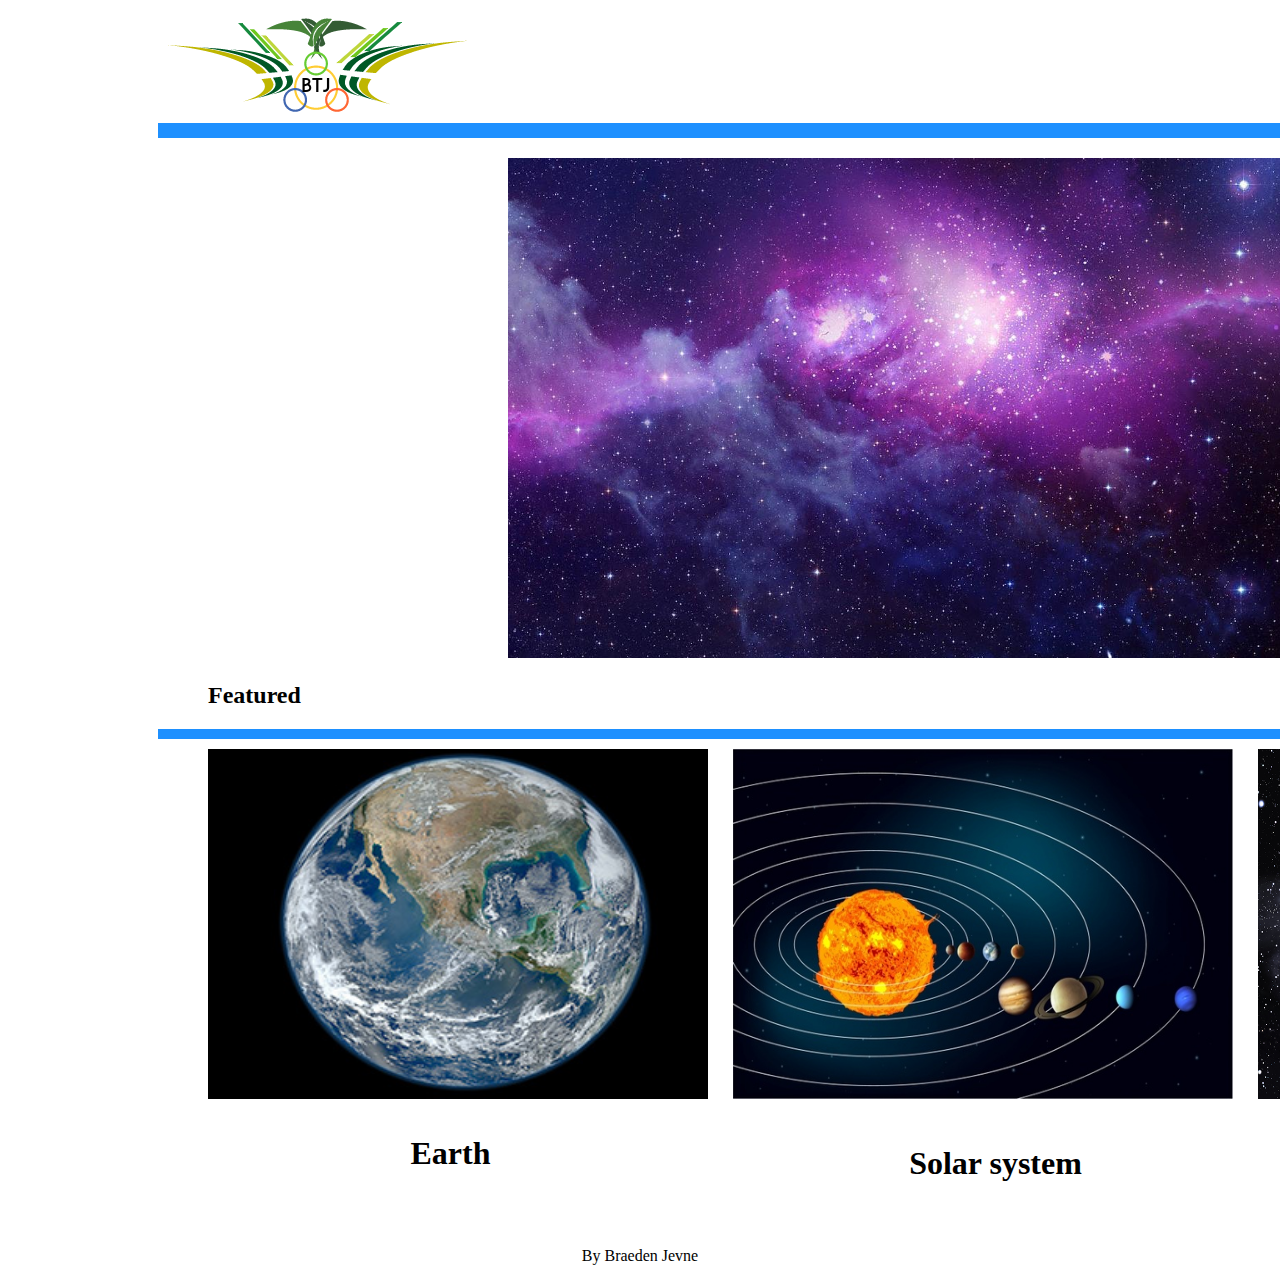
==== index.html @ 20f988d6 "project_1" ====
<!DOCTYPE html>
<html>
<head>
    <meta http-equiv="Content-Type" content="text/html"; charset="utf-8"/>
    <meta name="viewport" content="width=device-width", height=device-height, initial-scale=1, max-scale=1 userscalable='no'>
    <meta http-equiv="X-UA-Compatible" content="IE-EDGE">
    
    <!--Links to css files or font files-->
    <link src="css/bootstrap.min.css">
    <link rel="stylesheet" type="text/css" href="css/style.css">
    <title>Project_1</title>
    
 </head>
    <header>
        
        </header>
    <body>
        <div class="container">
            <div class="row">
                <div class="col-md-6">
         <img src="images/Untitled%20image.png" >
                    <div class="title">
       <h1>Braeden Jevne</h1>
                        <p class="subtitle is-4">Gold 1 class</p> 
                  </div>      
            </div>     
         </div> 
    </div>  
        <!--<div class="image-1">-->
        <div class="space">
    <img src="images/space.jpg">
        </div>
       <h2>Featured</h2>
        <div class="side-by-side">
       <div class="earth">
    <img src="images/earth.jpg">
           <h3>Earth</h3>
             </div>
        <div class="solar_system">
    <img src="images/solar_system.jpg">
            <h4>Solar system</h4>
            </div>
        <div class="milkyway">
    <img src="images/milkyway.jpg">
           <h5>Milky Way</h5>
      </div>
</div>
    </body>
<footer>By Braeden Jevne</footer>
<script src="js/jquery-3.2.1.min.js"></script>
<script src="js/bootstrap.min.css"></script>
</html>
---- css/style.css ----
header {
   
}
.row >img {
   
}
header >img {
  margin-right: 1300px;
}
body {
   
    background-color: none;

}
.col-md-6 {
    align-content: center;
    width: 1600px;
    border-bottom-style: solid;
    border-width: 15px;
    border-bottom-color:dodgerblue;
    margin-left: 150px;
    margin-right: 150px;
    display: flex;
}
h1 {
       padding-left: 1060px;
}
p {
        text-align: right;
}
h2 {
     margin-left: 200px;
}
.space >img {
    max-width: 900px;
    height: 500px;
    margin-left: 500px;
    padding-top: 20px;
}
.earth >img {
    width: 500px;
    height: 350px;
    padding-right: 25px;
    padding-left: 50px;
    margin-top: 10px;
}
h3 {
     text-align: center;
    margin-left: 10px; 
    font-size: xx-large;
}
h4 {
       text-align: center; 
    font-size: xx-large;
}
h5 {
          text-align: center;
    margin-right: 150px;
    font-size: xx-large;
}
.solar_system >img{
    width: 500px;
    height: 350px;
    padding-right: 25px;
    margin-top: 10px;
}
.milkyway >img {
    width: 500px;
    height: 350px;
    padding-right: 200px;
    margin-top: 10px;
}
.side-by-side {
    display: flex;
    border-top: solid;
    border-width: 10px;
    width: 1700px;
    margin-left: 150px;
    border-color: dodgerblue;
}
footer {
    text-align: center;
}
/* text-align: right;
    align-content: center;
    width: 1600px;
    border-top-style: solid;
    margin-left: 150px;
    margin-right: 150px;*/
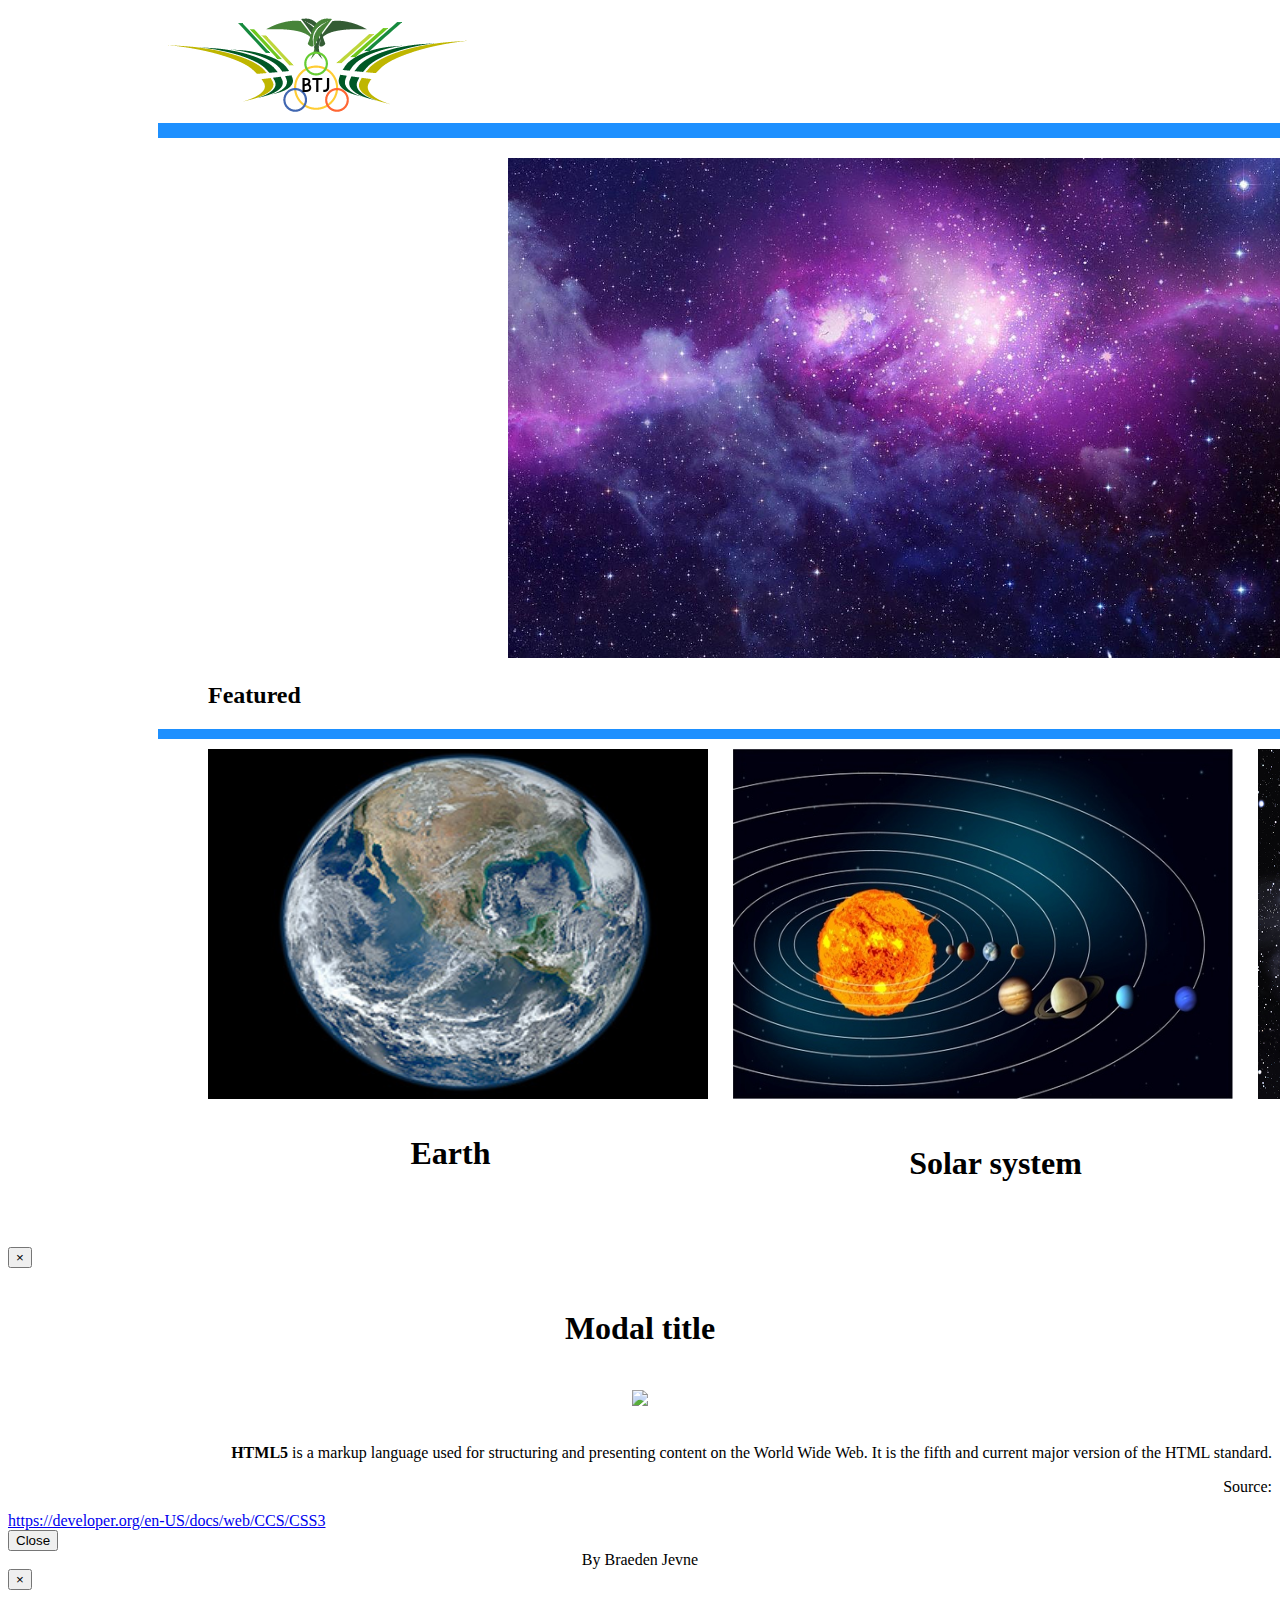
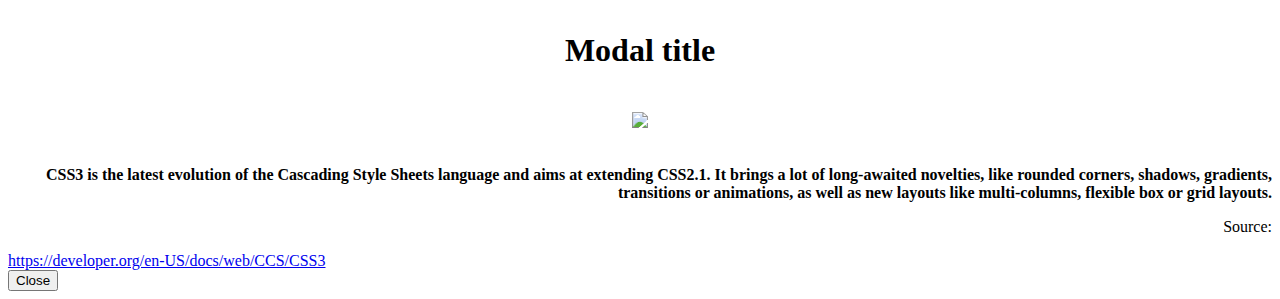
==== commit 4ef8c161: "Project_1" ====
--- a/index.html
+++ b/index.html
@@ -32,21 +32,68 @@
         </div>
        <h2>Featured</h2>
         <div class="side-by-side">
-       <div class="earth">
-    <img src="images/earth.jpg">
+       <div class="earth" >
+    <img src="images/earth.jpg" data-toggle="modal" data-target="#Earth_modal">
            <h3>Earth</h3>
              </div>
         <div class="solar_system">
-    <img src="images/solar_system.jpg">
+    <img src="images/solar_system.jpg" data-toggle="modal" data-target="#Solarsystem_modal">
             <h4>Solar system</h4>
             </div>
         <div class="milkyway">
-    <img src="images/milkyway.jpg">
+    <img src="images/milkyway.jpg" data-toggle="modal" data-target="#milkyway_modal">
            <h5>Milky Way</h5>
       </div>
 </div>
     </body>
+    <div class="modal fade" id="Earth_modal" tabindex="-1" role="dialog" aria-labelledby="myModalLabel">
+  <div class="modal-dialog" role="document">
+    <div class="modal-content">
+      <div class="modal-header">
+        <button type="button" class="close" data-dismiss="modal" aria-label="Close"><span aria-hidden="true">&times;</span></button>
+        <h4 class="modal-title" id="myModalLabel">Modal title</h4>
+      </div>
+      <div class="modal-body">
+          <div class='img-modal'>
+       <img src="images/earth.png">
+              </div>
+          <br>
+          <p><strong>HTML5</strong> is a markup language used for structuring and presenting content on the World Wide Web. It is the fifth and current major version of the HTML standard.</p>
+          <p>Source:</p><span><a href='https://developer.mozilla.org/en-us/docs/web/css/css3'>https://developer.org/en-US/docs/web/CCS/CSS3</a></span>
+      </div>
+      <div class="modal-footer">
+        <button type="button" class="btn btn-default" data-dismiss="modal">Close</button>
+      </div>
+    </div>
+  </div>
+</div>
 <footer>By Braeden Jevne</footer>
+    
+    <div class="modal fade" id="Solarsystem_modal" tabindex="-1" role="dialog" aria-labelledby="myModalLabel">
+  <div class="modal-dialog" role="document">
+    <div class="modal-content">
+      <div class="modal-header">
+        <button type="button" class="close" data-dismiss="modal" aria-label="Close"><span aria-hidden="true">&times;</span></button>
+        <h4 class="modal-title" id="myModalLabel">Modal title</h4>
+      </div>
+      <div class="modal-body">
+          <div class='imgmodal2'>
+            <img src="images/css3.png">
+              </div>
+      </div>
+        <br>
+        <p><strong>CSS3 is the latest evolution of the Cascading Style Sheets language and aims at extending CSS2.1. It brings a lot of long-awaited novelties, like rounded corners, shadows, gradients, transitions or animations, as well as new layouts like multi-columns, flexible box or grid layouts.</strong></p>
+        
+        <p>Source:</p><span><a href='https://developer.mozilla.org/en-us/docs/web/css/css3'>https://developer.org/en-US/docs/web/CCS/CSS3</a></span>
+        
+      <div class="modal-footer">
+        <button type="button" class="btn btn-default" data-dismiss="modal">Close</button>
+     
+      </div>
+    </div>
+  </div>
+</div> 
 <script src="js/jquery-3.2.1.min.js"></script>
-<script src="js/bootstrap.min.css"></script>
+<script src="js/bootstrap.min.js"></script>
+<script src="js/main.js"></script>
 </html>--- a/css/style.css
+++ b/css/style.css
@@ -78,6 +78,12 @@
     margin-left: 150px;
     border-color: dodgerblue;
 }
+.img-modal {
+    text-align: center;
+}
+.imgmodal2 {
+    text-align: center;
+}
 footer {
     text-align: center;
 }
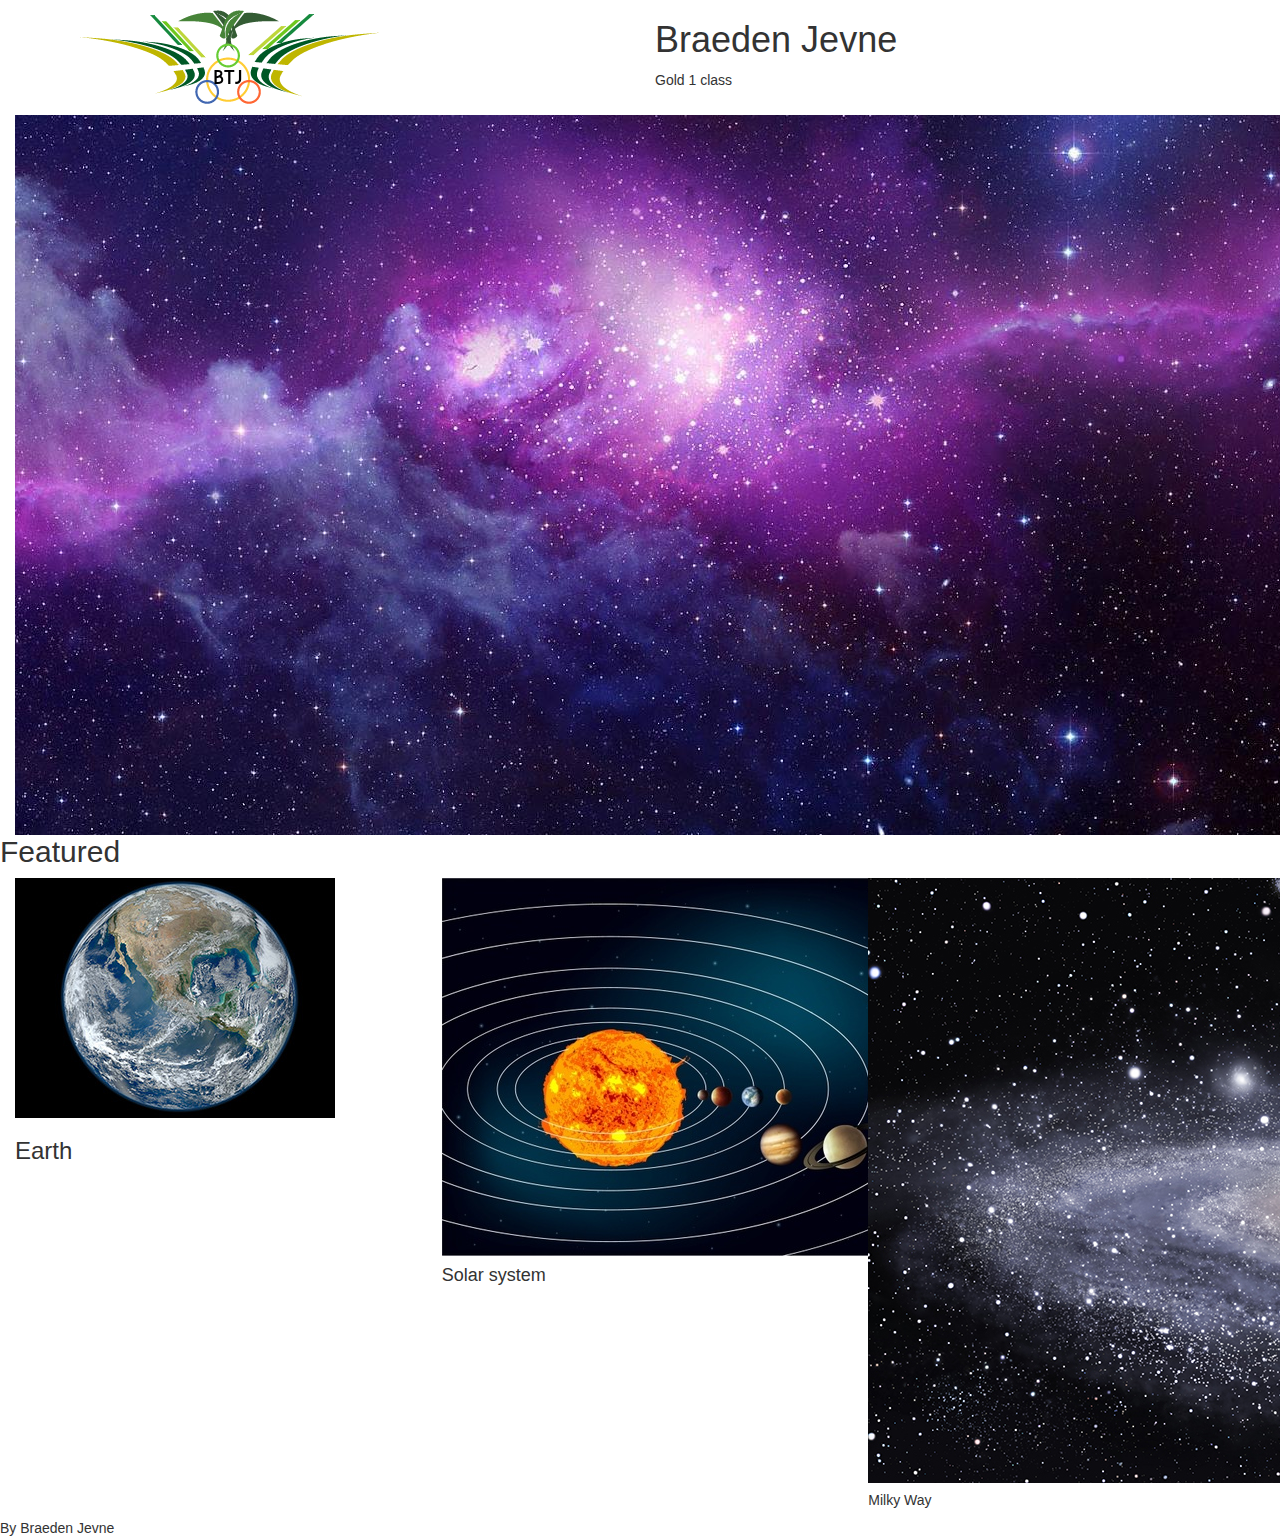
==== commit 70ff297e: "project_1" ====
--- a/index.html
+++ b/index.html
@@ -6,7 +6,7 @@
     <meta http-equiv="X-UA-Compatible" content="IE-EDGE">
     
     <!--Links to css files or font files-->
-    <link src="css/bootstrap.min.css">
+    <link rel="stylesheet" type="text/css" href="css/bootstrap.min.css">
     <link rel="stylesheet" type="text/css" href="css/style.css">
     <title>Project_1</title>
     
@@ -19,30 +19,39 @@
             <div class="row">
                 <div class="col-md-6">
          <img src="images/Untitled%20image.png" >
-                    <div class="title">
+                    </div>
+                    <div class="col-md-6">
        <h1>Braeden Jevne</h1>
                         <p class="subtitle is-4">Gold 1 class</p> 
                   </div>      
-            </div>     
+                 
          </div> 
     </div>  
         <!--<div class="image-1">-->
         <div class="space">
+            <div class="col-md-12">
     <img src="images/space.jpg">
+            </div>
         </div>
        <h2>Featured</h2>
         <div class="side-by-side">
        <div class="earth" >
+           <div class="col-md-4">
     <img src="images/earth.jpg" data-toggle="modal" data-target="#Earth_modal">
            <h3>Earth</h3>
+           </div>
              </div>
         <div class="solar_system">
+            <div class="col-md-4">
     <img src="images/solar_system.jpg" data-toggle="modal" data-target="#Solarsystem_modal">
             <h4>Solar system</h4>
+                </div>
             </div>
         <div class="milkyway">
+            <div class="col-md-4">
     <img src="images/milkyway.jpg" data-toggle="modal" data-target="#milkyway_modal">
            <h5>Milky Way</h5>
+                </div>
       </div>
 </div>
     </body>
--- a/css/style.css
+++ b/css/style.css
@@ -1,3 +1,4 @@
+/*
 header {
    
 }
@@ -87,6 +88,7 @@
 footer {
     text-align: center;
 }
+*/
 /* text-align: right;
     align-content: center;
     width: 1600px;
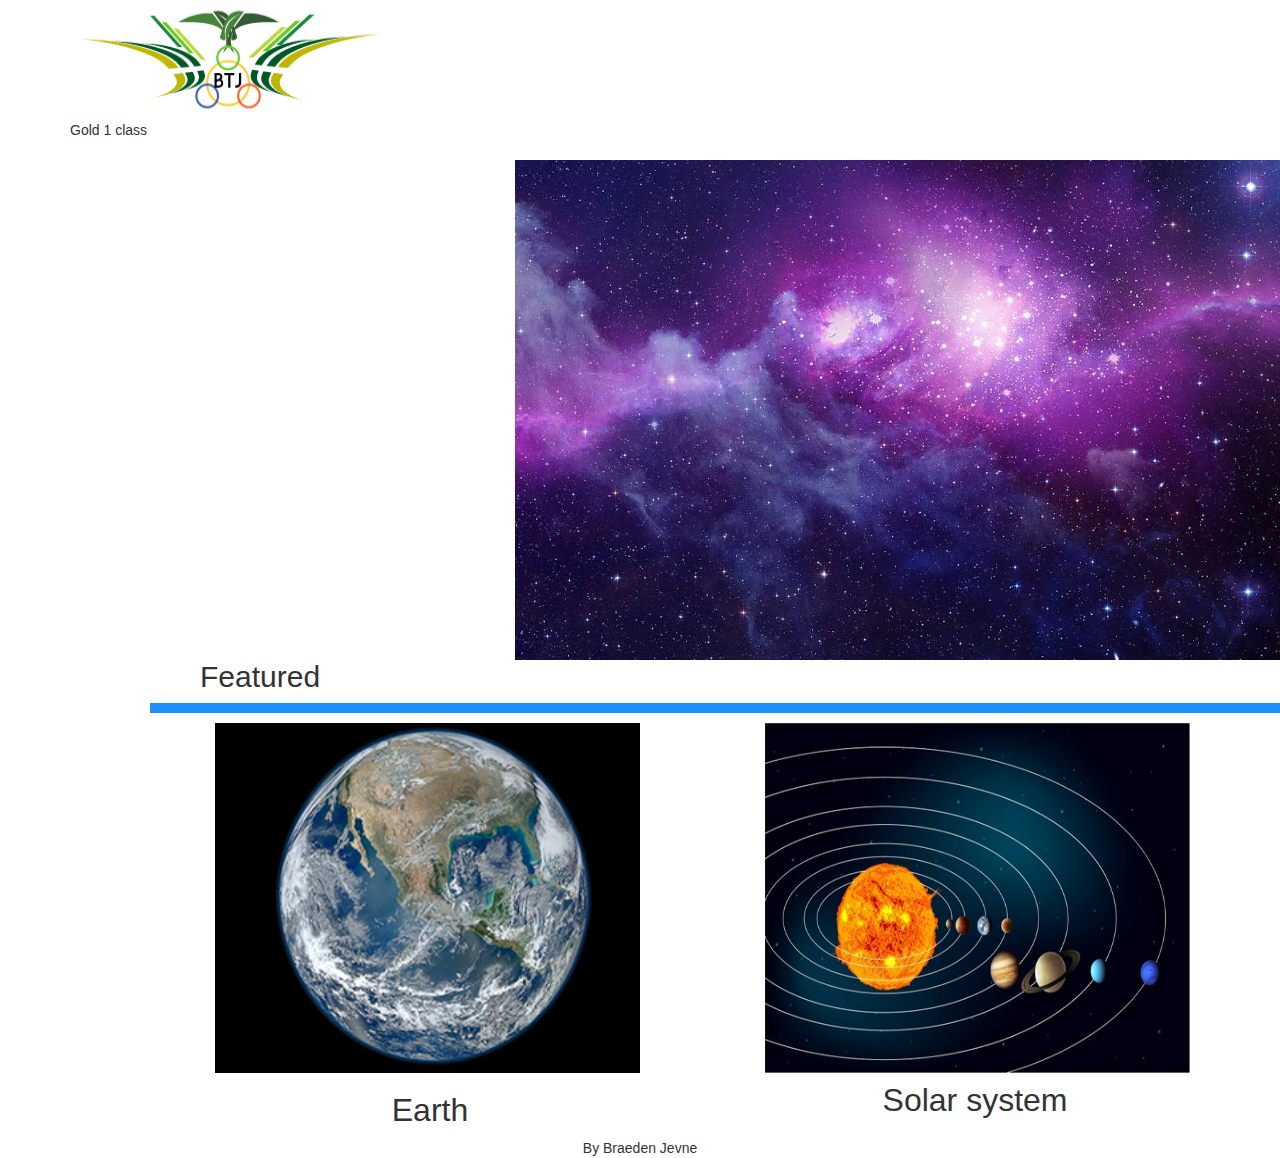
==== commit 8cf6863b: "project_1" ====
--- a/index.html
+++ b/index.html
@@ -19,12 +19,11 @@
             <div class="row">
                 <div class="col-md-6">
          <img src="images/Untitled%20image.png" >
+                      <h1>Braeden Jevne</h1>
                     </div>
                     <div class="col-md-6">
-       <h1>Braeden Jevne</h1>
-                        <p class="subtitle is-4">Gold 1 class</p> 
+           <p class="subtitle is-4">Gold 1 class</p> 
                   </div>      
-                 
          </div> 
     </div>  
         <!--<div class="image-1">-->
@@ -60,15 +59,15 @@
     <div class="modal-content">
       <div class="modal-header">
         <button type="button" class="close" data-dismiss="modal" aria-label="Close"><span aria-hidden="true">&times;</span></button>
-        <h4 class="modal-title" id="myModalLabel">Modal title</h4>
+        <h4 class="modal-title" id="myModalLabel">Earth</h4>
       </div>
       <div class="modal-body">
           <div class='img-modal'>
        <img src="images/earth.png">
               </div>
           <br>
-          <p><strong>HTML5</strong> is a markup language used for structuring and presenting content on the World Wide Web. It is the fifth and current major version of the HTML standard.</p>
-          <p>Source:</p><span><a href='https://developer.mozilla.org/en-us/docs/web/css/css3'>https://developer.org/en-US/docs/web/CCS/CSS3</a></span>
+          <p><strong>Earth</strong> is the third planet from the sun and the fifth largest in the solar system. Just slightly larger than nearby Venus, Earth is the biggest of the terrestrial planets. Our home planet is the only planet in our solar system known to harbor living things. </p>
+          <p>Source:</p><span><a href='https://solarsystem.nasa.gov/planets/earth'>https://solarsystem.nasa.gov/planets/earth</a></span>
       </div>
       <div class="modal-footer">
         <button type="button" class="btn btn-default" data-dismiss="modal">Close</button>
@@ -76,14 +75,12 @@
     </div>
   </div>
 </div>
-<footer>By Braeden Jevne</footer>
-    
     <div class="modal fade" id="Solarsystem_modal" tabindex="-1" role="dialog" aria-labelledby="myModalLabel">
   <div class="modal-dialog" role="document">
     <div class="modal-content">
       <div class="modal-header">
         <button type="button" class="close" data-dismiss="modal" aria-label="Close"><span aria-hidden="true">&times;</span></button>
-        <h4 class="modal-title" id="myModalLabel">Modal title</h4>
+        <h4 class="modal-title" id="myModalLabel">solar system</h4>
       </div>
       <div class="modal-body">
           <div class='imgmodal2'>
@@ -91,9 +88,9 @@
               </div>
       </div>
         <br>
-        <p><strong>CSS3 is the latest evolution of the Cascading Style Sheets language and aims at extending CSS2.1. It brings a lot of long-awaited novelties, like rounded corners, shadows, gradients, transitions or animations, as well as new layouts like multi-columns, flexible box or grid layouts.</strong></p>
+        <p><strong>the solar system </strong>we call home is located in an outer spiral arm of the vast Milky Way galaxy. It consists of the sun (our star) and everything that orbits around it. This includes the eight planets and their natural satellites (such as our moon), dwarf planets and their satellites, as well as asteroids, comets and countless particles of smaller debris.</p>
         
-        <p>Source:</p><span><a href='https://developer.mozilla.org/en-us/docs/web/css/css3'>https://developer.org/en-US/docs/web/CCS/CSS3</a></span>
+        <p>Source:</p><span><a href='https://solarsystem.nasa.gov/planets/solarsystem'>https://solarsystem.nasa.gov/planets/solarsystem</a></span>
         
       <div class="modal-footer">
         <button type="button" class="btn btn-default" data-dismiss="modal">Close</button>
@@ -102,6 +99,31 @@
     </div>
   </div>
 </div> 
+     <div class="modal fade" id="milkyway_modal" tabindex="-1" role="dialog" aria-labelledby="myModalLabel">
+  <div class="modal-dialog" role="document">
+    <div class="modal-content">
+      <div class="modal-header">
+        <button type="button" class="close" data-dismiss="modal" aria-label="Close"><span aria-hidden="true">&times;</span></button>
+        <h4 class="modal-title" id="myModalLabel">Milky way</h4>
+      </div>
+      <div class="modal-body">
+          <div class='imgmodal2'>
+            <img src="images/css3.png">
+              </div>
+      </div>
+        <br>
+        <p><strong>the Milky Way </strong> is a large barred spiral galaxy. All the stars we see in the night sky are in our own Milky Way Galaxy. Our galaxy is called the Milky Way because it appears as a milky band of light in the sky when you see it in a really dark area.</p>
+        
+        <p>Source:</p><span><a href='https://imagine.gsfc.nasa.gov/science/objects/milkyway1.html'>https://imagine.gsfc.nasa.gov/science/objects/milkyway1.html</a></span>
+        
+      <div class="modal-footer">
+        <button type="button" class="btn btn-default" data-dismiss="modal">Close</button>
+     
+      </div>
+    </div>
+  </div>
+</div> 
+    <footer>By Braeden Jevne</footer>
 <script src="js/jquery-3.2.1.min.js"></script>
 <script src="js/bootstrap.min.js"></script>
 <script src="js/main.js"></script>
--- a/css/style.css
+++ b/css/style.css
@@ -1,4 +1,4 @@
-/*
+
 header {
    
 }
@@ -9,34 +9,46 @@
   margin-right: 1300px;
 }
 body {
-   
     background-color: none;
-
 }
 .col-md-6 {
     align-content: center;
-    width: 1600px;
-    border-bottom-style: solid;
+    width: 1500px;
+    /*border-bottom-style: solid;*/
     border-width: 15px;
-    border-bottom-color:dodgerblue;
-    margin-left: 150px;
+   /* border-bottom-color:dodgerblue; */`
     margin-right: 150px;
     display: flex;
 }
 h1 {
-       padding-left: 1060px;
+       padding-left: 900px;
+        padding-top: 50px;
 }
+
 p {
-        text-align: right;
+      /* padding-left: 1225px;*/
 }
+
 h2 {
      margin-left: 200px;
 }
-.space >img {
-    max-width: 900px;
+.space {
+    margin-left: 500px;
+    padding-top: 10px;
+}
+.col-md-12 >img {
+        max-width: 900px;
     height: 500px;
-    margin-left: 500px;
-    padding-top: 20px;
+} 
+.col-md-4 {
+    width: 550px;
+}
+.col-md-4 >img {
+    width: 500px;
+    height: 350px;
+    padding-right: 25px;
+    padding-left: 50px;
+    margin-top: 10px;
 }
 .earth >img {
     width: 500px;
@@ -58,6 +70,7 @@
           text-align: center;
     margin-right: 150px;
     font-size: xx-large;
+    padding-left: 120px;
 }
 .solar_system >img{
     width: 500px;
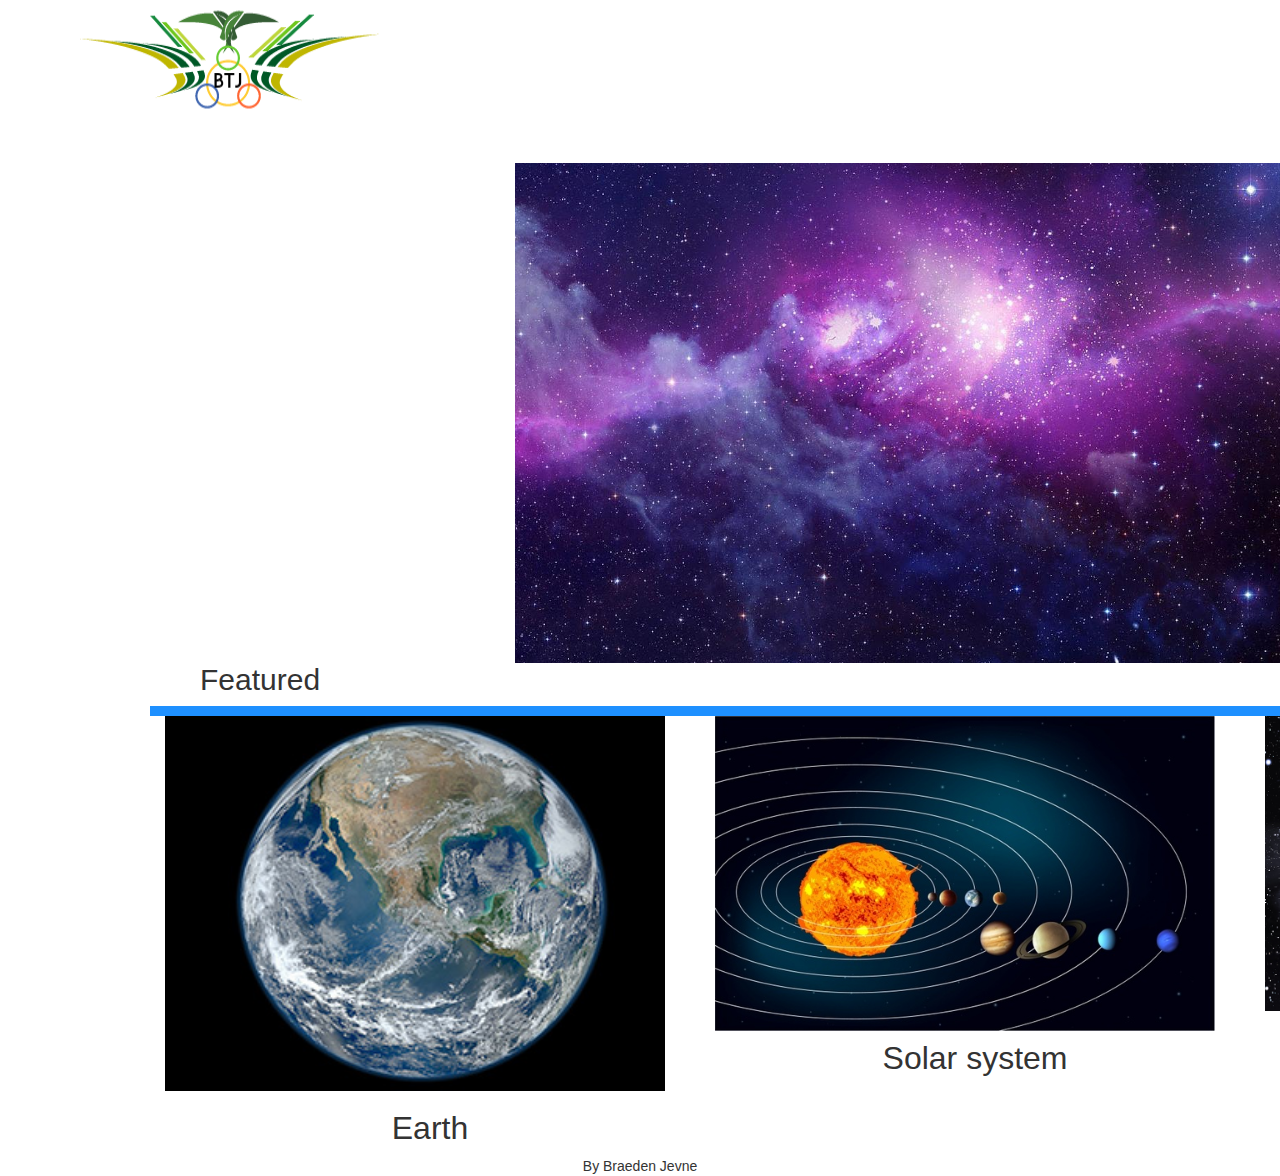
==== commit b672113f: "Project_1" ====
--- a/index.html
+++ b/index.html
@@ -13,6 +13,7 @@
  </head>
     <header>
         
+        
         </header>
     <body>
         <div class="container">
@@ -22,7 +23,7 @@
                       <h1>Braeden Jevne</h1>
                     </div>
                     <div class="col-md-6">
-           <p class="subtitle is-4">Gold 1 class</p> 
+           <h6 class="subtitle is-4">Gold 1 class</h6> 
                   </div>      
          </div> 
     </div>  
--- a/css/style.css
+++ b/css/style.css
@@ -11,6 +11,7 @@
 body {
     background-color: none;
 }
+
 .col-md-6 {
     align-content: center;
     width: 1500px;
@@ -20,13 +21,14 @@
     margin-right: 150px;
     display: flex;
 }
+
 h1 {
        padding-left: 900px;
         padding-top: 50px;
 }
 
-p {
-      /* padding-left: 1225px;*/
+h6 {
+       padding-left: 1225px;
 }
 
 h2 {
@@ -44,18 +46,18 @@
     width: 550px;
 }
 .col-md-4 >img {
-    width: 500px;
+   width: 500px;
+   /*height: 350px;
+    padding-right: 25px;
+    padding-left: 50px;
+    margin-top: 10px;*/
+}
+.earth >img {
+   /* width: 500px;
     height: 350px;
     padding-right: 25px;
     padding-left: 50px;
-    margin-top: 10px;
-}
-.earth >img {
-    width: 500px;
-    height: 350px;
-    padding-right: 25px;
-    padding-left: 50px;
-    margin-top: 10px;
+    margin-top: 10px;*/
 }
 h3 {
      text-align: center;
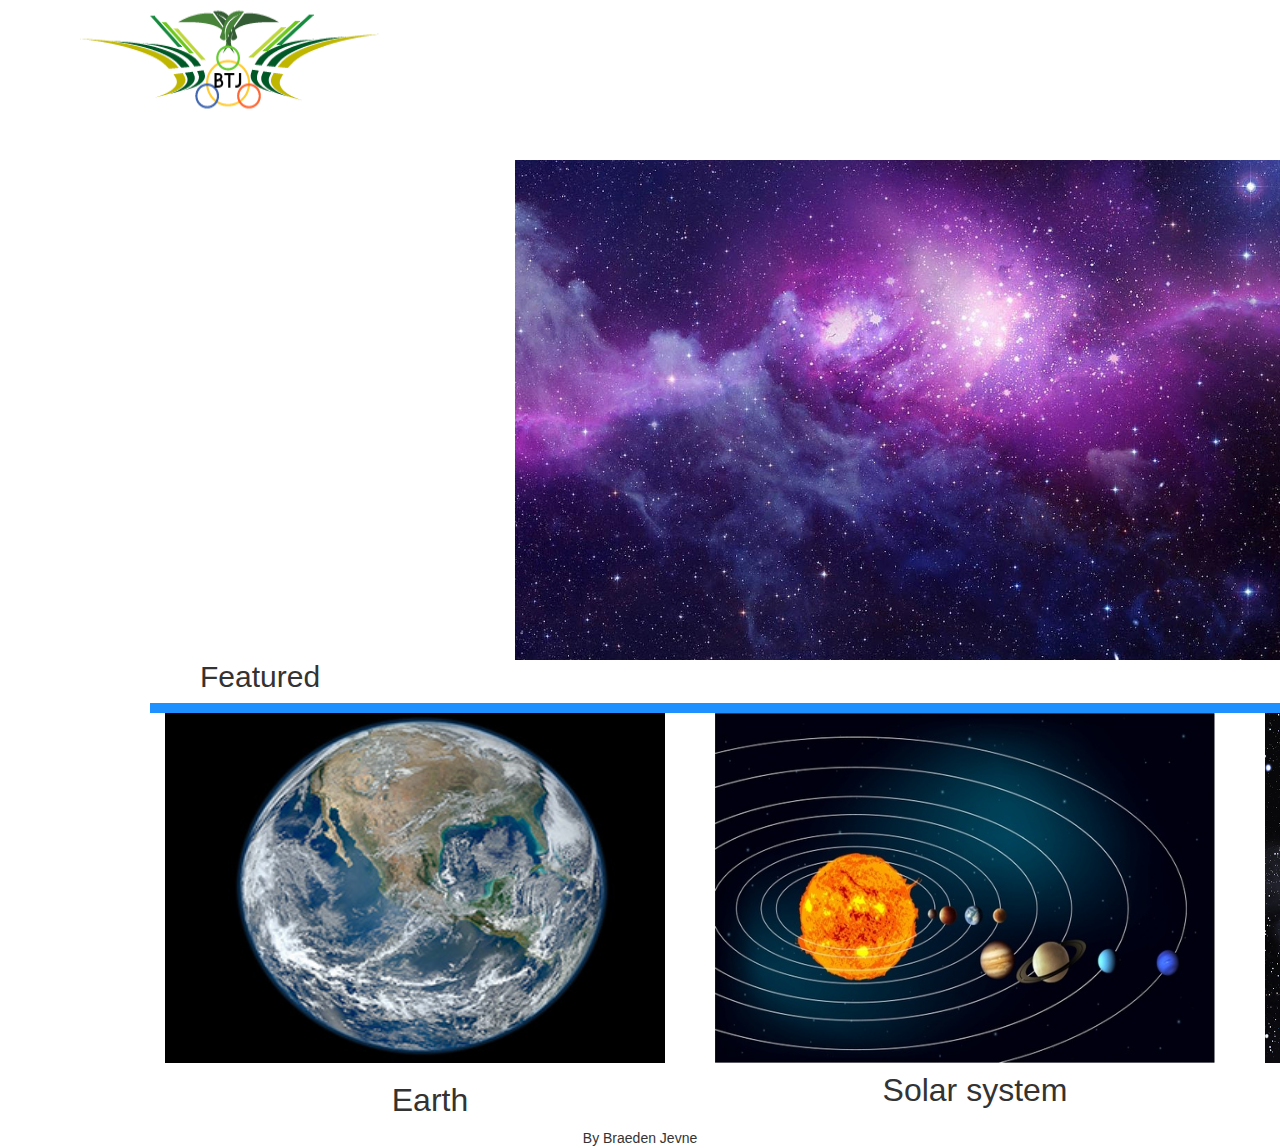
==== commit 0521eef7: "project_1" ====
--- a/index.html
+++ b/index.html
@@ -6,13 +6,12 @@
     <meta http-equiv="X-UA-Compatible" content="IE-EDGE">
     
     <!--Links to css files or font files-->
-    <link rel="stylesheet" type="text/css" href="css/bootstrap.min.css">
-    <link rel="stylesheet" type="text/css" href="css/style.css">
+    <link rel="stylesheet" type="text/css" href="css/min.final.css">
+
     <title>Project_1</title>
     
  </head>
     <header>
-        
         
         </header>
     <body>
@@ -22,8 +21,8 @@
          <img src="images/Untitled%20image.png" >
                       <h1>Braeden Jevne</h1>
                     </div>
-                    <div class="col-md-6">
-           <h6 class="subtitle is-4">Gold 1 class</h6> 
+                    <div class="col-md-3">
+           <p class="subtitle is-4">Gold 1 class</p> 
                   </div>      
          </div> 
     </div>  
@@ -64,7 +63,7 @@
       </div>
       <div class="modal-body">
           <div class='img-modal'>
-       <img src="images/earth.png">
+       <img src="images/earth2.jpg">
               </div>
           <br>
           <p><strong>Earth</strong> is the third planet from the sun and the fifth largest in the solar system. Just slightly larger than nearby Venus, Earth is the biggest of the terrestrial planets. Our home planet is the only planet in our solar system known to harbor living things. </p>
@@ -85,7 +84,7 @@
       </div>
       <div class="modal-body">
           <div class='imgmodal2'>
-            <img src="images/css3.png">
+            <img src="images/solar_system2.jpg">
               </div>
       </div>
         <br>
@@ -109,7 +108,7 @@
       </div>
       <div class="modal-body">
           <div class='imgmodal2'>
-            <img src="images/css3.png">
+            <img src="images/milkyway2.jpg">
               </div>
       </div>
         <br>
@@ -125,7 +124,5 @@
   </div>
 </div> 
     <footer>By Braeden Jevne</footer>
-<script src="js/jquery-3.2.1.min.js"></script>
-<script src="js/bootstrap.min.js"></script>
-<script src="js/main.js"></script>
+<script src="js/final.min.js"></script>
 </html>